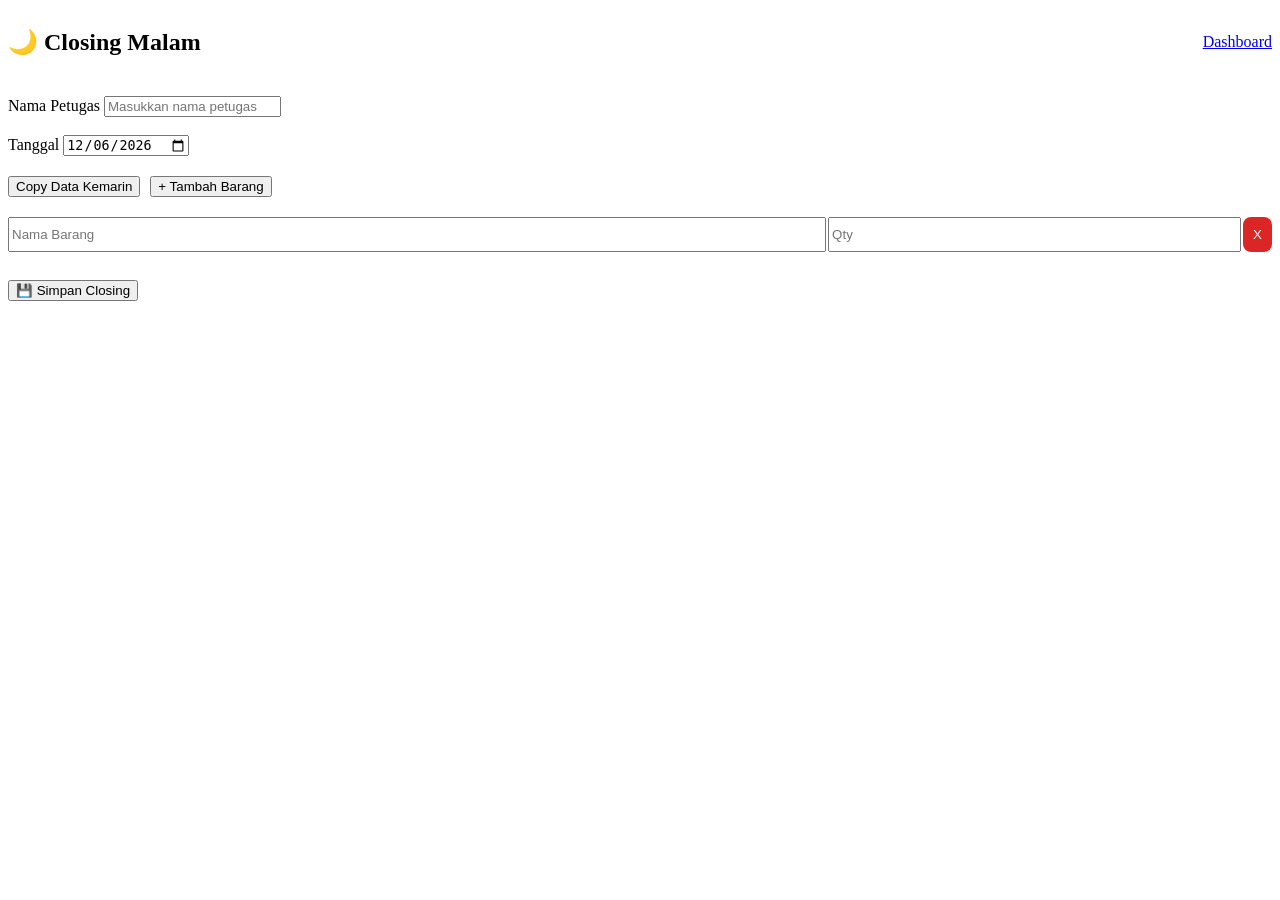
==== closing.html @ d7c4b0c9 "Add files via upload" ====
<!DOCTYPE html>
<html lang="id">
<head>

<meta charset="UTF-8">
<meta name="viewport" content="width=device-width, initial-scale=1.0">

<title>Closing Malam</title>

<link rel="stylesheet" href="css/style.css">

<style>

.top-bar{
display:flex;
justify-content:space-between;
align-items:center;
margin-bottom:20px;
}

.action-group{
display:flex;
gap:10px;
margin:20px 0;
}

.item-row{
display:grid;
grid-template-columns:2fr 1fr auto;
gap:10px;
margin-bottom:10px;
}

.item-row input{
width:100%;
}

.delete-btn{
background:#dc2626;
color:white;
border:none;
padding:10px;
border-radius:8px;
cursor:pointer;
}

.success-box{
background:#dcfce7;
padding:15px;
border-radius:8px;
margin-top:15px;
display:none;
}

</style>

</head>

<body>

<div class="container">

<div class="top-bar">

<h2>🌙 Closing Malam</h2>

<a href="index.html" class="btn">
Dashboard
</a>

</div>

<div class="card">

<label>Nama Petugas</label>
<input
type="text"
id="petugas"
placeholder="Masukkan nama petugas">

<br><br>

<label>Tanggal</label>
<input
type="date"
id="tanggal">

<div class="action-group">

<button
class="btn"
onclick="copyDataKemarin()">
Copy Data Kemarin
</button>

<button
class="btn-success"
onclick="tambahBaris()">
+ Tambah Barang
</button>

</div>

<div id="barangContainer">

</div>

<br>

<button
class="btn"
onclick="simpanClosing()">
💾 Simpan Closing
</button>

<div
class="success-box"
id="successBox">

Data berhasil disimpan

</div>

</div>

</div>

<script src="js/config.js"></script>

<script>

document.getElementById("tanggal").value =
new Date().toISOString().split("T")[0];

const container =
document.getElementById("barangContainer");

function tambahBaris(
barang = "",
qty = ""
){

const row =
document.createElement("div");

row.className =
"item-row";

row.innerHTML = `

<input
type="text"
class="barang"
placeholder="Nama Barang"
value="${barang}">

<input
type="number"
class="qty"
placeholder="Qty"
value="${qty}">

<button
class="delete-btn"
onclick="hapusBaris(this)">
X
</button>

`;

container.appendChild(row);

}

function hapusBaris(btn){

btn.parentElement.remove();

}

tambahBaris();

async function copyDataKemarin(){

try{

const response =
await fetch(
SCRIPT_URL +
"?action=getLastClosing"
);

const data =
await response.json();

container.innerHTML = "";

if(data.length === 0){

alert(
"Belum ada data closing sebelumnya"
);

return;

}

data.forEach(item=>{

tambahBaris(
item.barang,
item.qty
);

});

}
catch(error){

console.log(error);

alert(
"Gagal mengambil data"
);

}

}

async function simpanClosing(){

const petugas =
document.getElementById(
"petugas"
).value;

const tanggal =
document.getElementById(
"tanggal"
).value;

if(!petugas){

alert(
"Nama petugas wajib diisi"
);

return;

}

const barangs =
document.querySelectorAll(
".barang"
);

const qtys =
document.querySelectorAll(
".qty"
);

const items = [];

for(let i=0;i<barangs.length;i++){

if(
barangs[i].value.trim() !== ""
){

items.push({

barang:
barangs[i].value,

qty:
qtys[i].value || 0

});

}

}

if(items.length === 0){

alert(
"Belum ada barang"
);

return;

}

try{

await fetch(
SCRIPT_URL,
{
method:"POST",
body:JSON.stringify({

type:
"saveClosing",

tanggal,

petugas,

items

})
}
);

document.getElementById(
"successBox"
).style.display =
"block";

setTimeout(()=>{

document.getElementById(
"successBox"
).style.display =
"none";

},3000);

}
catch(error){

console.log(error);

alert(
"Gagal menyimpan data"
);

}

}

</script>

</body>
</html>
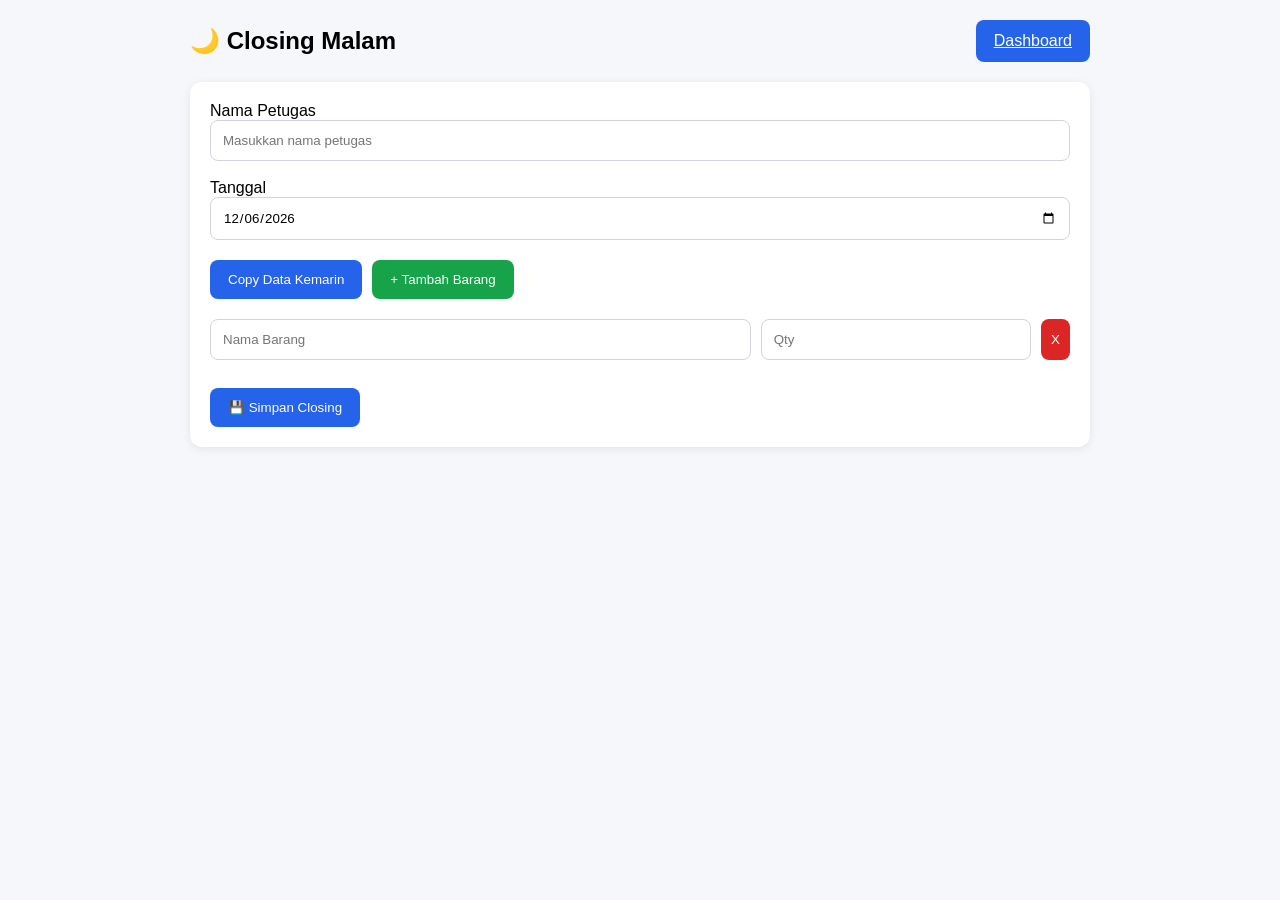
==== commit cad13ca0: "Add files via upload" ====
--- a/closing.html
+++ b/closing.html
@@ -7,7 +7,7 @@
 
 <title>Closing Malam</title>
 
-<link rel="stylesheet" href="css/style.css">
+<link rel="stylesheet" href="style.css">
 
 <style>
 
@@ -125,7 +125,7 @@
 
 </div>
 
-<script src="js/config.js"></script>
+<script src="config.js"></script>
 
 <script>
 
--- a/style.css
+++ b/style.css
@@ -0,0 +1,141 @@
+*{
+    margin:0;
+    padding:0;
+    box-sizing:border-box;
+    font-family:Arial, Helvetica, sans-serif;
+}
+
+body{
+    background:#f5f7fa;
+    padding:20px;
+}
+
+.container{
+    max-width:900px;
+    margin:auto;
+}
+
+.header{
+    text-align:center;
+    margin-bottom:30px;
+}
+
+.header h1{
+    color:#1f2937;
+}
+
+.header p{
+    color:#6b7280;
+}
+
+.card{
+    background:white;
+    padding:20px;
+    border-radius:12px;
+    box-shadow:0 2px 10px rgba(0,0,0,.08);
+}
+
+.menu-grid{
+    display:grid;
+    grid-template-columns:repeat(auto-fit,minmax(250px,1fr));
+    gap:20px;
+}
+
+.menu-btn{
+    display:flex;
+    flex-direction:column;
+    align-items:center;
+    justify-content:center;
+    gap:10px;
+
+    text-decoration:none;
+    color:#111827;
+
+    background:white;
+    border-radius:15px;
+
+    padding:30px;
+
+    box-shadow:0 2px 12px rgba(0,0,0,.08);
+
+    transition:.3s;
+}
+
+.menu-btn:hover{
+    transform:translateY(-3px);
+}
+
+.menu-icon{
+    font-size:50px;
+}
+
+.page-title{
+    margin-bottom:20px;
+}
+
+input{
+    width:100%;
+    padding:12px;
+    border:1px solid #d1d5db;
+    border-radius:8px;
+}
+
+button{
+    border:none;
+    cursor:pointer;
+}
+
+.btn{
+    background:#2563eb;
+    color:white;
+    padding:12px 18px;
+    border-radius:8px;
+}
+
+.btn-danger{
+    background:#dc2626;
+    color:white;
+    padding:10px 15px;
+    border-radius:8px;
+}
+
+.btn-success{
+    background:#16a34a;
+    color:white;
+    padding:12px 18px;
+    border-radius:8px;
+}
+
+.row{
+    display:grid;
+    grid-template-columns:2fr 1fr auto;
+    gap:10px;
+    margin-bottom:10px;
+}
+
+.result-good{
+    color:green;
+    font-weight:bold;
+}
+
+.result-bad{
+    color:red;
+    font-weight:bold;
+}
+
+table{
+    width:100%;
+    border-collapse:collapse;
+}
+
+th,td{
+    border:1px solid #ddd;
+    padding:10px;
+    text-align:left;
+}
+
+th{
+    background:#f3f4f6;
+
+
+}
